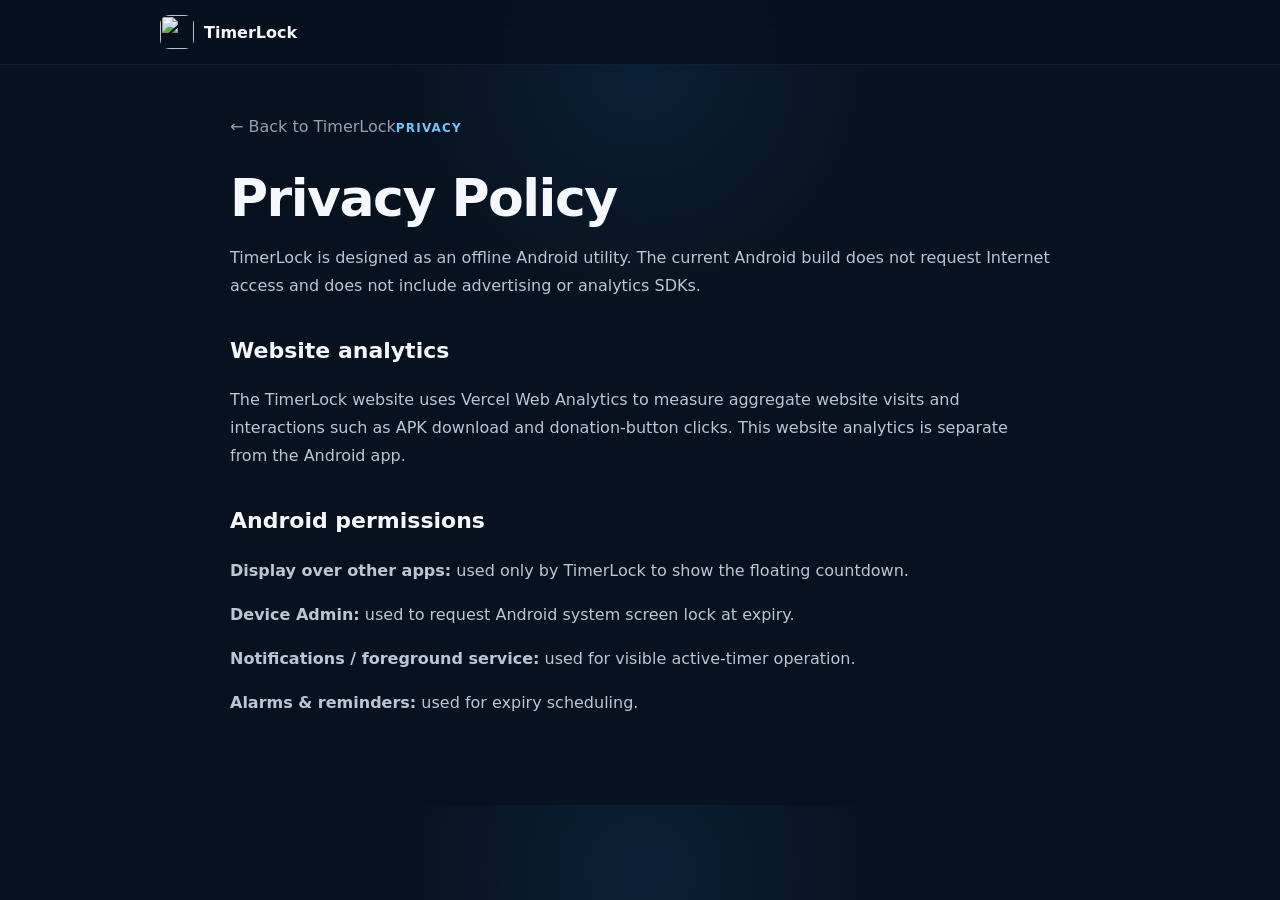
==== website/privacy.html @ fa8aaff7 "Complete TimerLock v4.3 website update" ====
<!doctype html><html lang="en"><head><meta charset="utf-8"><meta name="viewport" content="width=device-width,initial-scale=1"><title>TimerLock Privacy Policy</title><link rel="icon" href="assets/icon.svg"><link rel="stylesheet" href="styles.css"><script>
window.va=window.va||function(){(window.vaq=window.vaq||[]).push(arguments);};
</script>
<script defer src="/_vercel/insights/script.js"></script></head><body><nav class="nav"><div class="navin"><a class="brand" href="./"><img src="assets/icon.svg" alt=""><span>TimerLock</span></a></div></nav><main class="wrap doc"><a class="back" href="./">← Back to TimerLock</a><span class="tag">Privacy</span><h1>Privacy Policy</h1><p>TimerLock is designed as an offline Android utility. The current Android build does not request Internet access and does not include advertising or analytics SDKs.</p><h2>Website analytics</h2><p>The TimerLock website uses Vercel Web Analytics to measure aggregate website visits and interactions such as APK download and donation-button clicks. This website analytics is separate from the Android app.</p><h2>Android permissions</h2><p><strong>Display over other apps:</strong> used only by TimerLock to show the floating countdown.</p><p><strong>Device Admin:</strong> used to request Android system screen lock at expiry.</p><p><strong>Notifications / foreground service:</strong> used for visible active-timer operation.</p><p><strong>Alarms & reminders:</strong> used for expiry scheduling.</p></main><script src="app.js"></script></body></html>
---- website/styles.css ----
:root{color-scheme:dark;--bg:#07111f;--panel:#102238;--text:#f4f7fb;--muted:#91a1b5;--blue:#27a8ff;--blue2:#69c9ff;--line:#1c3048;--ok:#6ad7a0}*{box-sizing:border-box}html{scroll-behavior:smooth}body{margin:0;background:radial-gradient(circle at 50% 8%,rgba(39,168,255,.10),transparent 26%),var(--bg);color:var(--text);font-family:Inter,system-ui,-apple-system,"Segoe UI",sans-serif}a{color:inherit}.nav{position:sticky;top:0;z-index:10;background:rgba(7,17,31,.88);backdrop-filter:blur(14px);border-bottom:1px solid rgba(255,255,255,.055)}.navin{width:min(100% - 32px,960px);margin:auto;display:flex;align-items:center;justify-content:space-between;min-height:64px}.brand{display:flex;align-items:center;gap:10px;text-decoration:none;font-weight:850}.brand img{width:34px;height:34px;border-radius:9px}.navlinks{display:flex;gap:18px;font-size:13px;color:#b8c6d6}.navlinks a{text-decoration:none}.hero{width:min(100% - 36px,820px);margin:auto;text-align:center;padding:66px 0 46px}.logo{width:100px;height:100px;border-radius:25px;margin-bottom:20px}h1{font-size:clamp(42px,9vw,64px);line-height:.98;margin:0 0 13px;letter-spacing:-2px}.tagline{margin:0;color:#e4ebf2;font-size:clamp(19px,4vw,23px);font-weight:700}.subline{max-width:650px;margin:10px auto 25px;color:var(--muted);font-size:15px;line-height:1.65}.actions{display:flex;flex-wrap:wrap;justify-content:center;gap:10px}.btn{display:inline-flex;align-items:center;justify-content:center;min-height:52px;text-decoration:none;border-radius:14px;padding:14px 20px;font-weight:850}.primary{background:linear-gradient(135deg,var(--blue),var(--blue2));color:#03111e}.secondary{border:1px solid var(--line);background:#0b1828;color:#dce8f4}.meta{margin:14px 0 0;color:#718399;font-size:12px}.trust{margin:8px 0 0;color:#c4d0dc;font-size:13px}.notice{width:min(100% - 36px,820px);margin:0 auto 34px;padding:15px 17px;border:1px solid rgba(39,168,255,.24);border-radius:14px;background:rgba(39,168,255,.055);color:#bbcede;font-size:13px;line-height:1.65}.section{width:min(100% - 36px,960px);margin:auto;padding:38px 0}.section-head{text-align:center;margin-bottom:24px}.eyebrow{color:var(--blue2);font-size:12px;font-weight:850;text-transform:uppercase;letter-spacing:.12em}.section h2{font-size:clamp(28px,5vw,38px);margin:7px 0 8px}.grid{display:grid;grid-template-columns:repeat(3,1fr);gap:12px}.card{background:linear-gradient(180deg,rgba(16,34,56,.95),rgba(10,25,42,.95));border:1px solid var(--line);border-radius:18px;padding:20px}.num{width:32px;height:32px;display:grid;place-items:center;border-radius:10px;background:rgba(39,168,255,.14);color:var(--blue2);font-weight:900;margin-bottom:15px}.card h3{font-size:16px;margin:0 0 8px}.card p{font-size:13px;line-height:1.6;color:#aebdcd;margin:0}.permission,.callout{margin-top:18px;padding:18px;border-radius:16px;background:rgba(106,215,160,.055);border:1px solid rgba(106,215,160,.22);color:#c8dfd4;font-size:13px;line-height:1.65}.center{text-align:center}.textlink{color:#8fd5ff}.support-wrap{display:flex;justify-content:center;margin-top:28px}.support{display:inline-flex;align-items:center;justify-content:center;gap:13px;min-width:310px;min-height:64px;padding:14px 24px;border-radius:17px;border:1px solid rgba(105,201,255,.34);background:linear-gradient(180deg,rgba(39,168,255,.13),rgba(39,168,255,.065));box-shadow:0 12px 34px rgba(0,0,0,.18),inset 0 1px 0 rgba(255,255,255,.045);color:#d9f2ff;text-decoration:none;transition:transform .16s ease,border-color .16s ease,background .16s ease}.support:hover{transform:translateY(-2px);border-color:rgba(105,201,255,.62);background:linear-gradient(180deg,rgba(39,168,255,.19),rgba(39,168,255,.085))}.support-heart{font-size:28px;line-height:1;color:#69c9ff}.support span:last-child{display:flex;flex-direction:column;align-items:flex-start;line-height:1.2}.support strong{font-size:15.5px}.support small{margin-top:4px;color:#8fa7bc;font-size:11.5px;font-weight:600}.footer{width:min(100% - 36px,960px);margin:30px auto 0;padding:28px 0 40px;border-top:1px solid var(--line);text-align:center;color:#64768a;font-size:12px}.footer a{color:#8397ad;text-decoration:none;margin:0 6px}.wrap{width:min(100% - 36px,820px);margin:auto}.doc{padding:48px 0 72px;line-height:1.75}.doc .back{display:inline-block;margin-bottom:22px;color:var(--muted);text-decoration:none}.doc .tag{color:var(--blue2);font-size:12px;font-weight:850;text-transform:uppercase;letter-spacing:.1em}.doc h1{font-size:clamp(34px,7vw,52px);letter-spacing:-1.5px;line-height:1.05;margin:8px 0 18px}.doc h2{font-size:22px;margin:32px 0 8px}.doc p,.doc li{color:#bac6d3}.doc code{word-break:break-all;color:#dce8f4}.steps{counter-reset:step;list-style:none;padding:0}.steps li{counter-increment:step;position:relative;padding:0 0 22px 50px}.steps li:before{content:counter(step);position:absolute;left:0;top:1px;width:32px;height:32px;display:grid;place-items:center;border-radius:10px;background:rgba(39,168,255,.14);color:var(--blue2);font-weight:900}@media(max-width:760px){.grid{grid-template-columns:1fr}.navlinks a:nth-child(2){display:none}.hero{padding-top:46px}.support{width:min(100%,360px);min-width:0}}
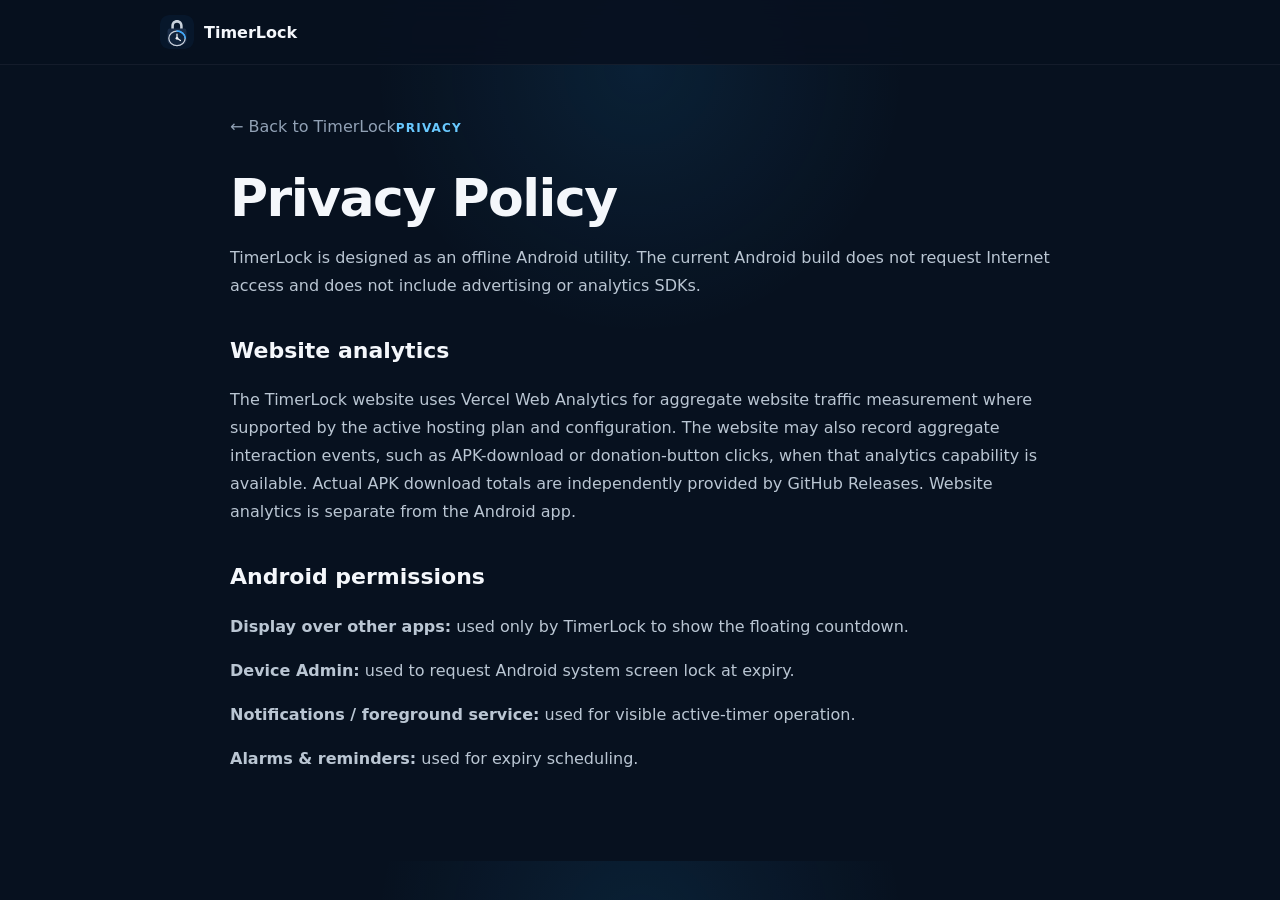
==== commit 119096a2: "Clarify TimerLock website analytics privacy wording" ====
--- a/website/privacy.html
+++ b/website/privacy.html
@@ -1,4 +1,4 @@
 <!doctype html><html lang="en"><head><meta charset="utf-8"><meta name="viewport" content="width=device-width,initial-scale=1"><title>TimerLock Privacy Policy</title><link rel="icon" href="assets/icon.svg"><link rel="stylesheet" href="styles.css"><script>
 window.va=window.va||function(){(window.vaq=window.vaq||[]).push(arguments);};
 </script>
-<script defer src="/_vercel/insights/script.js"></script></head><body><nav class="nav"><div class="navin"><a class="brand" href="./"><img src="assets/icon.svg" alt=""><span>TimerLock</span></a></div></nav><main class="wrap doc"><a class="back" href="./">← Back to TimerLock</a><span class="tag">Privacy</span><h1>Privacy Policy</h1><p>TimerLock is designed as an offline Android utility. The current Android build does not request Internet access and does not include advertising or analytics SDKs.</p><h2>Website analytics</h2><p>The TimerLock website uses Vercel Web Analytics to measure aggregate website visits and interactions such as APK download and donation-button clicks. This website analytics is separate from the Android app.</p><h2>Android permissions</h2><p><strong>Display over other apps:</strong> used only by TimerLock to show the floating countdown.</p><p><strong>Device Admin:</strong> used to request Android system screen lock at expiry.</p><p><strong>Notifications / foreground service:</strong> used for visible active-timer operation.</p><p><strong>Alarms & reminders:</strong> used for expiry scheduling.</p></main><script src="app.js"></script></body></html>+<script defer src="/_vercel/insights/script.js"></script></head><body><nav class="nav"><div class="navin"><a class="brand" href="./"><img src="assets/icon.svg" alt=""><span>TimerLock</span></a></div></nav><main class="wrap doc"><a class="back" href="./">← Back to TimerLock</a><span class="tag">Privacy</span><h1>Privacy Policy</h1><p>TimerLock is designed as an offline Android utility. The current Android build does not request Internet access and does not include advertising or analytics SDKs.</p><h2>Website analytics</h2><p>The TimerLock website uses Vercel Web Analytics for aggregate website traffic measurement where supported by the active hosting plan and configuration. The website may also record aggregate interaction events, such as APK-download or donation-button clicks, when that analytics capability is available. Actual APK download totals are independently provided by GitHub Releases. Website analytics is separate from the Android app.</p><h2>Android permissions</h2><p><strong>Display over other apps:</strong> used only by TimerLock to show the floating countdown.</p><p><strong>Device Admin:</strong> used to request Android system screen lock at expiry.</p><p><strong>Notifications / foreground service:</strong> used for visible active-timer operation.</p><p><strong>Alarms & reminders:</strong> used for expiry scheduling.</p></main><script src="app.js"></script></body></html>
--- a/website/styles.css
+++ b/website/styles.css
@@ -1 +1 @@
-:root{color-scheme:dark;--bg:#07111f;--panel:#102238;--text:#f4f7fb;--muted:#91a1b5;--blue:#27a8ff;--blue2:#69c9ff;--line:#1c3048;--ok:#6ad7a0}*{box-sizing:border-box}html{scroll-behavior:smooth}body{margin:0;background:radial-gradient(circle at 50% 8%,rgba(39,168,255,.10),transparent 26%),var(--bg);color:var(--text);font-family:Inter,system-ui,-apple-system,"Segoe UI",sans-serif}a{color:inherit}.nav{position:sticky;top:0;z-index:10;background:rgba(7,17,31,.88);backdrop-filter:blur(14px);border-bottom:1px solid rgba(255,255,255,.055)}.navin{width:min(100% - 32px,960px);margin:auto;display:flex;align-items:center;justify-content:space-between;min-height:64px}.brand{display:flex;align-items:center;gap:10px;text-decoration:none;font-weight:850}.brand img{width:34px;height:34px;border-radius:9px}.navlinks{display:flex;gap:18px;font-size:13px;color:#b8c6d6}.navlinks a{text-decoration:none}.hero{width:min(100% - 36px,820px);margin:auto;text-align:center;padding:66px 0 46px}.logo{width:100px;height:100px;border-radius:25px;margin-bottom:20px}h1{font-size:clamp(42px,9vw,64px);line-height:.98;margin:0 0 13px;letter-spacing:-2px}.tagline{margin:0;color:#e4ebf2;font-size:clamp(19px,4vw,23px);font-weight:700}.subline{max-width:650px;margin:10px auto 25px;color:var(--muted);font-size:15px;line-height:1.65}.actions{display:flex;flex-wrap:wrap;justify-content:center;gap:10px}.btn{display:inline-flex;align-items:center;justify-content:center;min-height:52px;text-decoration:none;border-radius:14px;padding:14px 20px;font-weight:850}.primary{background:linear-gradient(135deg,var(--blue),var(--blue2));color:#03111e}.secondary{border:1px solid var(--line);background:#0b1828;color:#dce8f4}.meta{margin:14px 0 0;color:#718399;font-size:12px}.trust{margin:8px 0 0;color:#c4d0dc;font-size:13px}.notice{width:min(100% - 36px,820px);margin:0 auto 34px;padding:15px 17px;border:1px solid rgba(39,168,255,.24);border-radius:14px;background:rgba(39,168,255,.055);color:#bbcede;font-size:13px;line-height:1.65}.section{width:min(100% - 36px,960px);margin:auto;padding:38px 0}.section-head{text-align:center;margin-bottom:24px}.eyebrow{color:var(--blue2);font-size:12px;font-weight:850;text-transform:uppercase;letter-spacing:.12em}.section h2{font-size:clamp(28px,5vw,38px);margin:7px 0 8px}.grid{display:grid;grid-template-columns:repeat(3,1fr);gap:12px}.card{background:linear-gradient(180deg,rgba(16,34,56,.95),rgba(10,25,42,.95));border:1px solid var(--line);border-radius:18px;padding:20px}.num{width:32px;height:32px;display:grid;place-items:center;border-radius:10px;background:rgba(39,168,255,.14);color:var(--blue2);font-weight:900;margin-bottom:15px}.card h3{font-size:16px;margin:0 0 8px}.card p{font-size:13px;line-height:1.6;color:#aebdcd;margin:0}.permission,.callout{margin-top:18px;padding:18px;border-radius:16px;background:rgba(106,215,160,.055);border:1px solid rgba(106,215,160,.22);color:#c8dfd4;font-size:13px;line-height:1.65}.center{text-align:center}.textlink{color:#8fd5ff}.support-wrap{display:flex;justify-content:center;margin-top:28px}.support{display:inline-flex;align-items:center;justify-content:center;gap:13px;min-width:310px;min-height:64px;padding:14px 24px;border-radius:17px;border:1px solid rgba(105,201,255,.34);background:linear-gradient(180deg,rgba(39,168,255,.13),rgba(39,168,255,.065));box-shadow:0 12px 34px rgba(0,0,0,.18),inset 0 1px 0 rgba(255,255,255,.045);color:#d9f2ff;text-decoration:none;transition:transform .16s ease,border-color .16s ease,background .16s ease}.support:hover{transform:translateY(-2px);border-color:rgba(105,201,255,.62);background:linear-gradient(180deg,rgba(39,168,255,.19),rgba(39,168,255,.085))}.support-heart{font-size:28px;line-height:1;color:#69c9ff}.support span:last-child{display:flex;flex-direction:column;align-items:flex-start;line-height:1.2}.support strong{font-size:15.5px}.support small{margin-top:4px;color:#8fa7bc;font-size:11.5px;font-weight:600}.footer{width:min(100% - 36px,960px);margin:30px auto 0;padding:28px 0 40px;border-top:1px solid var(--line);text-align:center;color:#64768a;font-size:12px}.footer a{color:#8397ad;text-decoration:none;margin:0 6px}.wrap{width:min(100% - 36px,820px);margin:auto}.doc{padding:48px 0 72px;line-height:1.75}.doc .back{display:inline-block;margin-bottom:22px;color:var(--muted);text-decoration:none}.doc .tag{color:var(--blue2);font-size:12px;font-weight:850;text-transform:uppercase;letter-spacing:.1em}.doc h1{font-size:clamp(34px,7vw,52px);letter-spacing:-1.5px;line-height:1.05;margin:8px 0 18px}.doc h2{font-size:22px;margin:32px 0 8px}.doc p,.doc li{color:#bac6d3}.doc code{word-break:break-all;color:#dce8f4}.steps{counter-reset:step;list-style:none;padding:0}.steps li{counter-increment:step;position:relative;padding:0 0 22px 50px}.steps li:before{content:counter(step);position:absolute;left:0;top:1px;width:32px;height:32px;display:grid;place-items:center;border-radius:10px;background:rgba(39,168,255,.14);color:var(--blue2);font-weight:900}@media(max-width:760px){.grid{grid-template-columns:1fr}.navlinks a:nth-child(2){display:none}.hero{padding-top:46px}.support{width:min(100%,360px);min-width:0}}+:root{color-scheme:dark;--bg:#07111f;--panel:#102238;--text:#f4f7fb;--muted:#91a1b5;--blue:#27a8ff;--blue2:#69c9ff;--line:#1c3048;--ok:#6ad7a0}*{box-sizing:border-box}html{scroll-behavior:smooth}body{margin:0;background:radial-gradient(circle at 50% 8%,rgba(39,168,255,.10),transparent 26%),var(--bg);color:var(--text);font-family:Inter,system-ui,-apple-system,"Segoe UI",sans-serif}a{color:inherit}.nav{position:sticky;top:0;z-index:10;background:rgba(7,17,31,.88);backdrop-filter:blur(14px);border-bottom:1px solid rgba(255,255,255,.055)}.navin{width:min(100% - 32px,960px);margin:auto;display:flex;align-items:center;justify-content:space-between;min-height:64px}.brand{display:flex;align-items:center;gap:10px;text-decoration:none;font-weight:850}.brand img{width:34px;height:34px;border-radius:9px}.navlinks{display:flex;gap:18px;font-size:13px;color:#b8c6d6}.navlinks a{text-decoration:none}.hero{width:min(100% - 36px,820px);margin:auto;text-align:center;padding:66px 0 46px}.logo{width:100px;height:100px;border-radius:25px;margin-bottom:20px}h1{font-size:clamp(42px,9vw,64px);line-height:.98;margin:0 0 13px;letter-spacing:-2px}.tagline{margin:0;color:#e4ebf2;font-size:clamp(19px,4vw,23px);font-weight:700}.subline{max-width:650px;margin:10px auto 25px;color:var(--muted);font-size:15px;line-height:1.65}.actions{display:flex;flex-wrap:wrap;justify-content:center;gap:10px}.btn{display:inline-flex;align-items:center;justify-content:center;min-height:52px;text-decoration:none;border-radius:14px;padding:14px 20px;font-weight:850}.primary{background:linear-gradient(135deg,var(--blue),var(--blue2));color:#03111e}.secondary{border:1px solid var(--line);background:#0b1828;color:#dce8f4}.meta{margin:14px 0 0;color:#718399;font-size:12px}.trust{margin:8px 0 0;color:#c4d0dc;font-size:13px}.notice{width:min(100% - 36px,820px);margin:0 auto 34px;padding:15px 17px;border:1px solid rgba(39,168,255,.24);border-radius:14px;background:rgba(39,168,255,.055);color:#bbcede;font-size:13px;line-height:1.65}.section{width:min(100% - 36px,960px);margin:auto;padding:38px 0}.section-head{text-align:center;margin-bottom:24px}.eyebrow{color:var(--blue2);font-size:12px;font-weight:850;text-transform:uppercase;letter-spacing:.12em}.section h2{font-size:clamp(28px,5vw,38px);margin:7px 0 8px}.grid{display:grid;grid-template-columns:repeat(3,1fr);gap:12px}.card{background:linear-gradient(180deg,rgba(16,34,56,.95),rgba(10,25,42,.95));border:1px solid var(--line);border-radius:18px;padding:20px}.num{width:32px;height:32px;display:grid;place-items:center;border-radius:10px;background:rgba(39,168,255,.14);color:var(--blue2);font-weight:900;margin-bottom:15px}.card h3{font-size:16px;margin:0 0 8px}.card p{font-size:13px;line-height:1.6;color:#aebdcd;margin:0}.permission,.callout{margin-top:18px;padding:18px;border-radius:16px;background:rgba(106,215,160,.055);border:1px solid rgba(106,215,160,.22);color:#c8dfd4;font-size:13px;line-height:1.65}.center{text-align:center}.textlink{color:#8fd5ff}.support-card{width:min(100%,780px);margin:32px auto 0;padding:24px;border-radius:22px;border:1px solid rgba(105,201,255,.20);background:linear-gradient(180deg,rgba(16,34,56,.88),rgba(9,23,39,.96));box-shadow:0 18px 50px rgba(0,0,0,.18);display:flex;align-items:center;justify-content:space-between;gap:24px}.support-copy{max-width:360px}.support-copy h3{margin:6px 0 7px;font-size:21px}.support-copy p{margin:0;color:#9fb0c2;font-size:13px;line-height:1.55}.support{display:inline-flex;align-items:center;justify-content:center;gap:15px;width:420px;max-width:100%;min-height:76px;padding:16px 28px;border-radius:19px;border:1px solid rgba(105,201,255,.48);background:linear-gradient(135deg,rgba(39,168,255,.24),rgba(105,201,255,.13));box-shadow:0 14px 38px rgba(0,0,0,.24),0 0 0 1px rgba(255,255,255,.025) inset;color:#e7f7ff;text-decoration:none;transition:transform .16s ease,border-color .16s ease,background .16s ease,box-shadow .16s ease}.support:hover{transform:translateY(-2px);border-color:rgba(105,201,255,.76);background:linear-gradient(135deg,rgba(39,168,255,.31),rgba(105,201,255,.17));box-shadow:0 18px 44px rgba(0,0,0,.28)}.support-heart{font-size:32px;line-height:1;color:#69c9ff}.support span:last-child{display:flex;flex-direction:column;align-items:flex-start;line-height:1.18}.support strong{font-size:16.5px}.support small{margin-top:5px;color:#a7bfd2;font-size:12px;font-weight:700}.footer{width:min(100% - 36px,960px);margin:30px auto 0;padding:28px 0 40px;border-top:1px solid var(--line);text-align:center;color:#64768a;font-size:12px}.footer a{color:#8397ad;text-decoration:none;margin:0 6px}.wrap{width:min(100% - 36px,820px);margin:auto}.doc{padding:48px 0 72px;line-height:1.75}.doc .back{display:inline-block;margin-bottom:22px;color:var(--muted);text-decoration:none}.doc .tag{color:var(--blue2);font-size:12px;font-weight:850;text-transform:uppercase;letter-spacing:.1em}.doc h1{font-size:clamp(34px,7vw,52px);letter-spacing:-1.5px;line-height:1.05;margin:8px 0 18px}.doc h2{font-size:22px;margin:32px 0 8px}.doc p,.doc li{color:#bac6d3}.doc code{word-break:break-all;color:#dce8f4}.steps{counter-reset:step;list-style:none;padding:0}.steps li{counter-increment:step;position:relative;padding:0 0 22px 50px}.steps li:before{content:counter(step);position:absolute;left:0;top:1px;width:32px;height:32px;display:grid;place-items:center;border-radius:10px;background:rgba(39,168,255,.14);color:var(--blue2);font-weight:900}@media(max-width:760px){.grid{grid-template-columns:1fr}.navlinks a:nth-child(2){display:none}.hero{padding-top:46px}.support-card{padding:20px;flex-direction:column;align-items:stretch}.support-copy{max-width:none}.support{width:100%;min-height:78px}}
